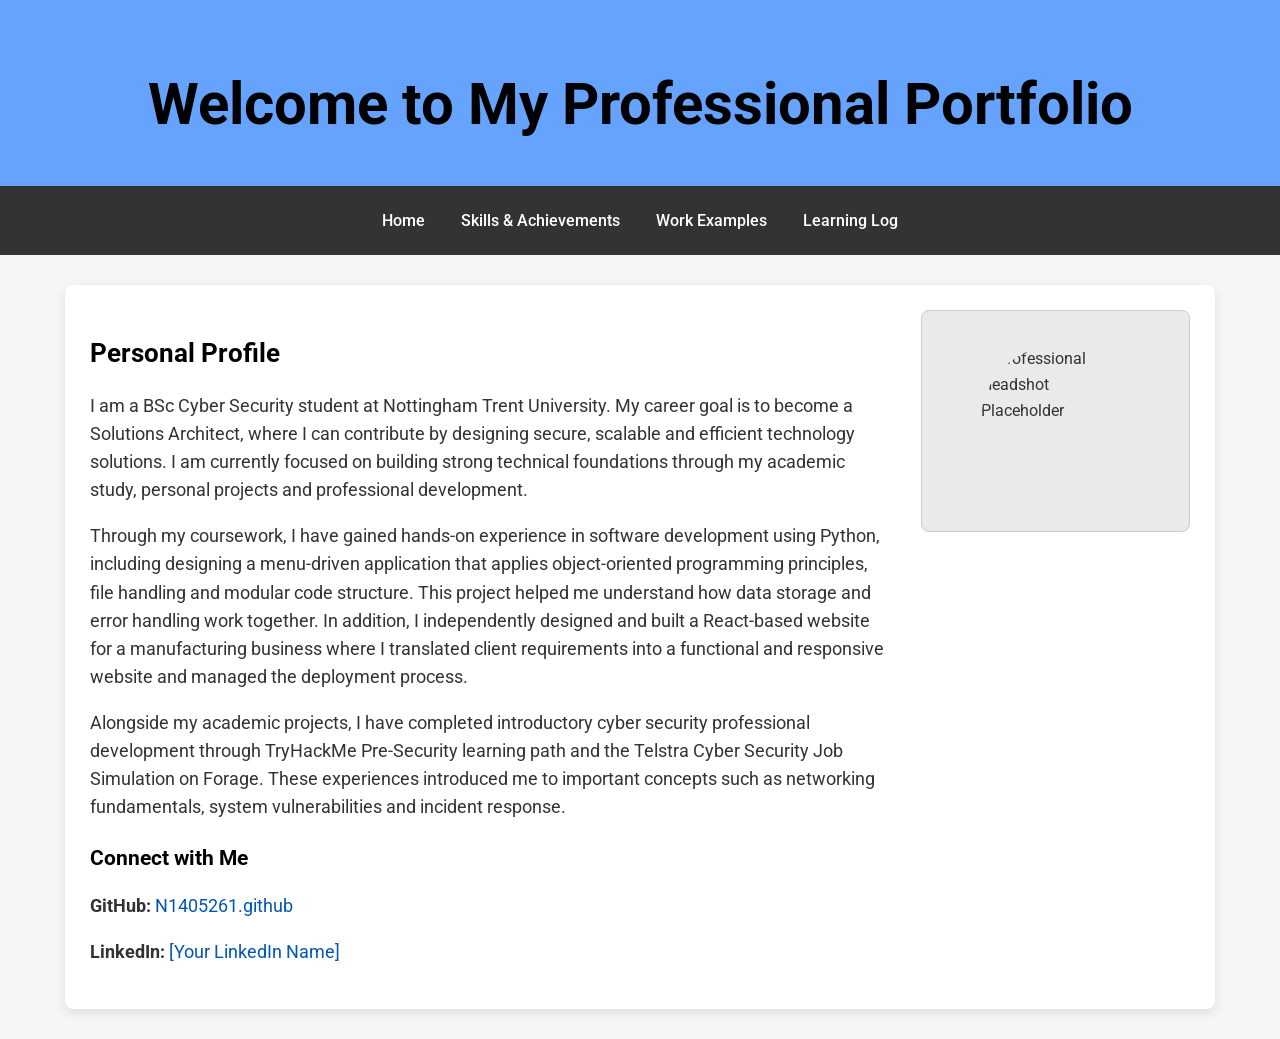
==== docs/index.html @ b98b8918 "Update index.html" ====
<!DOCTYPE html>
<html lang="en">
<head>
    <meta charset="UTF-8">
    <meta name="viewport" content="width=device-width, initial-scale=1.0">
    <title>Professional Portfolio - Travis Coenraad</title>
    <link rel="stylesheet" href="style.css">
</head>
<body>
    <header>
        <h1>Welcome to My Professional Portfolio</h1>
    </header>
    <nav>
        <a href="index.html">Home</a>
        <a href="skills.html">Skills & Achievements</a>
        <a href="work.html">Work Examples</a>
        <a href="learning.html">Learning Log</a>
    </nav>
    <div class="container">
        <div class="profile-section">
            <div class="profile-text">
                <h2>Personal Profile</h2>
                <p>I am a BSc Cyber Security student at Nottingham Trent University. My career goal is to become a Solutions Architect, where I can contribute by designing secure, scalable and efficient technology solutions.
                    I am currently focused on building strong technical foundations through my academic study, personal projects and professional development.</p>
                <p>Through my coursework, I have gained hands-on experience in software development using Python, including designing a menu-driven application that applies object-oriented programming principles, file handling and modular code structure. This project helped me understand how data storage and error handling work together.
                    In addition, I independently designed and built a React-based website for a manufacturing business where I translated client requirements into a functional and responsive website and managed the deployment process.</p>
                <p>Alongside my academic projects, I have completed introductory cyber security professional development through TryHackMe Pre-Security learning path and the Telstra Cyber Security Job Simulation on Forage. 
                    These experiences introduced me to important concepts such as networking fundamentals, system vulnerabilities and incident response.</p>
                <h3>Connect with Me</h3>
                <p><strong>GitHub:</strong> <a href="https://olympus.ntu.ac.uk/N1405261">N1405261.github</a></p>
                <p><strong>LinkedIn:</strong> <a href="[Your LinkedIn URL]">[Your LinkedIn Name]</a></p>
            </div>
            <div class="profile-image">
                <img src="docs/profile.JPG" alt="Professional Headshot Placeholder">
            </div>
        </div>
    </div>
</body>
</html>
---- docs/style.css ----
/* Import Google Fonts */
@import url('https://fonts.googleapis.com/css2?family=Roboto:wght@300;400;700&display=swap');

body {
    font-family: 'Roboto', Arial, sans-serif;
    margin: 0;
    padding: 0;
    background: #f4f6f8;
    color: #333;
    line-height: 1.6;
}

header {
    background: #66a3ff;
    color: #000000; /* Black text for maximum visibility */
    padding: 20px;
    text-align: center;
    font-size: 1.8em;
    font-weight: 700;
}

nav {
    display: flex;
    justify-content: center;
    background: #333;
    padding: 10px 0;
}

nav a {
    color: #fff;
    padding: 12px 18px;
    text-decoration: none;
    font-weight: 500;
    transition: background 0.3s ease;
}

nav a:hover {
    background: #0056b3;
    border-radius: 4px;
}

.container {
    max-width: 1100px;
    margin: 30px auto;
    padding: 25px;
    background: #fff;
    box-shadow: 0 4px 12px rgba(0,0,0,0.1);
    border-radius: 8px;
}

h1, h2, h3 {
    color: #000000;
    margin-bottom: 15px;
}

ul {
    padding-left: 20px;
}

.profile-section {
    display: flex;
    gap: 30px;
    flex-wrap: wrap;
}

.profile-text {
    flex: 3;
    font-size: 1.1em;
}

.profile-image {
    flex: 1;
    display: flex;
    align-items: center;
    justify-content: center;
    background: #eaeaea;
    border: 1px solid #ccc;
    height: 220px;
    border-radius: 8px;
}
.profile-image img {
    width: 150px;
    height: 150px;
    object-fit: cover;
    border-radius: 50%;
}

a {
    color: #0056b3;
    text-decoration: none;
}
a:hover {
    text-decoration: underline;
}
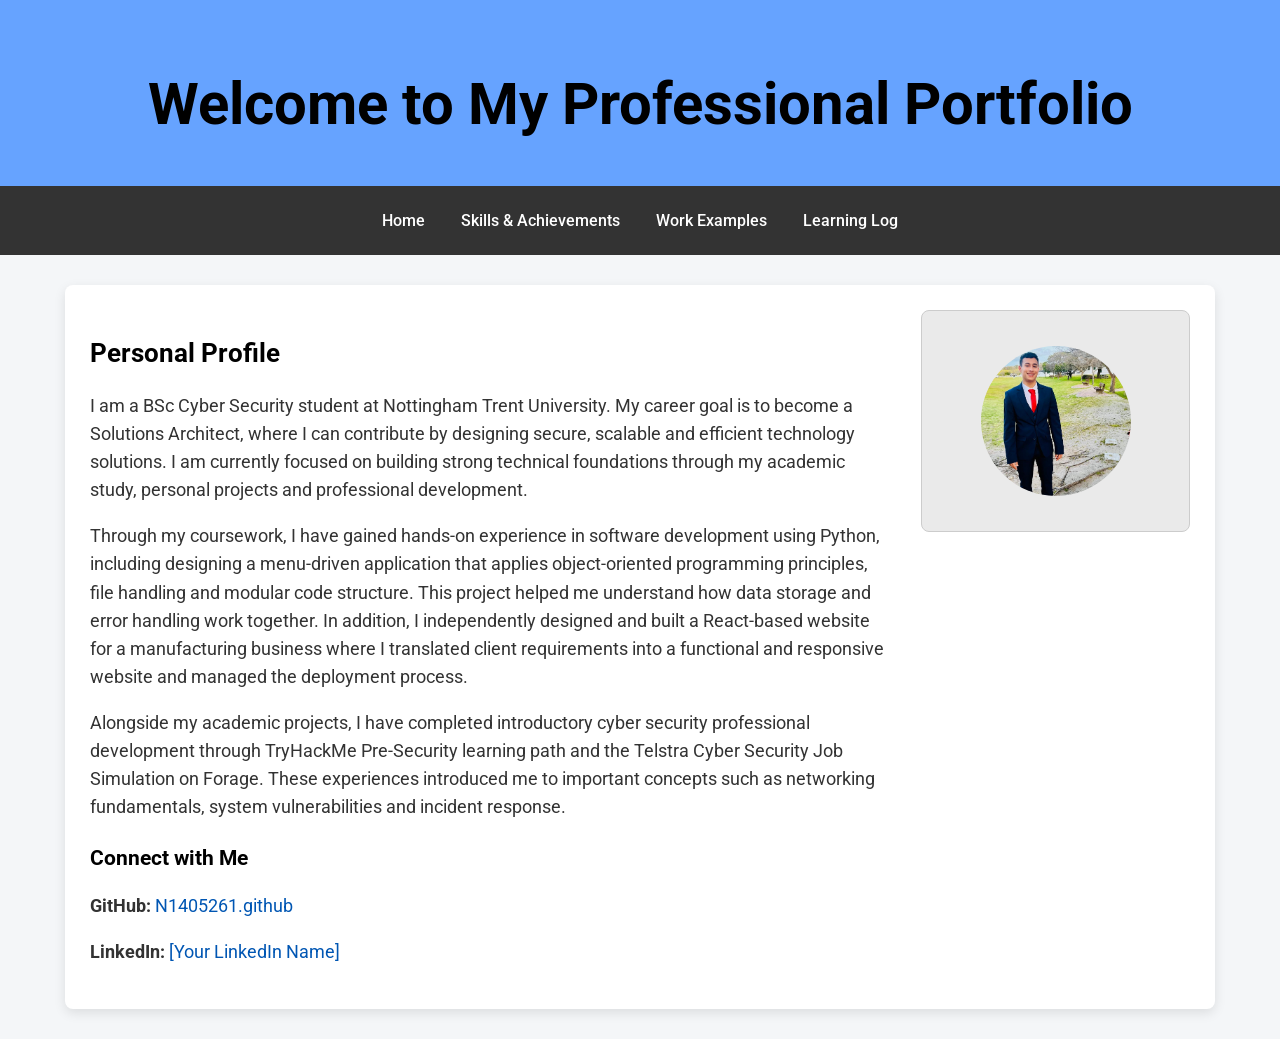
==== commit 55ad702a: "Update index.html" ====
--- a/docs/index.html
+++ b/docs/index.html
@@ -31,7 +31,7 @@
                 <p><strong>LinkedIn:</strong> <a href="[Your LinkedIn URL]">[Your LinkedIn Name]</a></p>
             </div>
             <div class="profile-image">
-                <img src="docs/profile.JPG" alt="Professional Headshot Placeholder">
+                <img src="profile.JPG" alt="Professional Headshot Placeholder">
             </div>
         </div>
     </div>
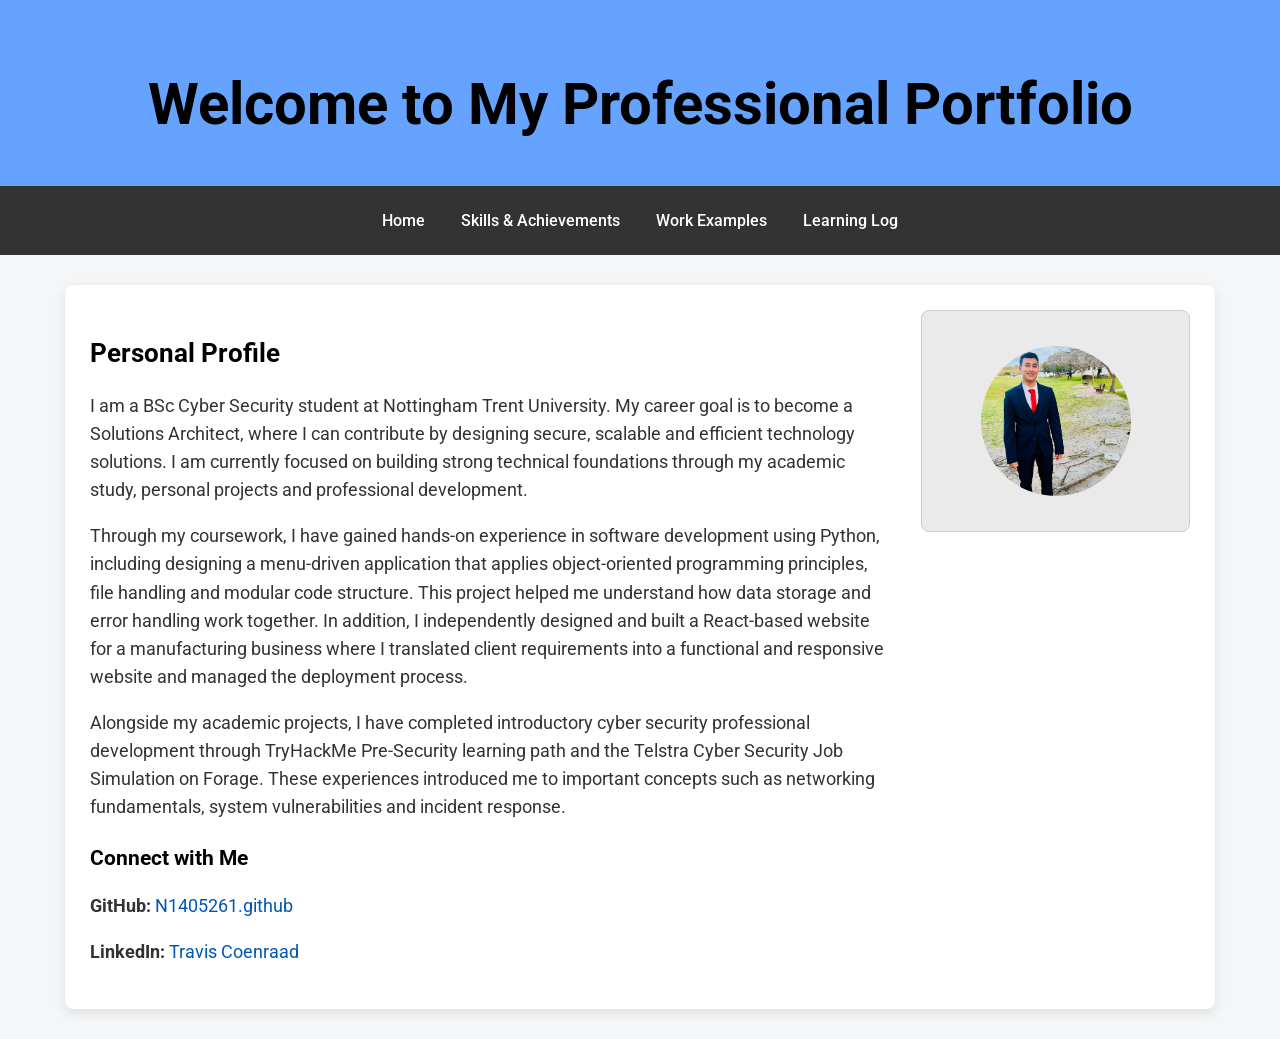
==== commit 30b34967: "Update index.html" ====
--- a/docs/index.html
+++ b/docs/index.html
@@ -28,7 +28,7 @@
                     These experiences introduced me to important concepts such as networking fundamentals, system vulnerabilities and incident response.</p>
                 <h3>Connect with Me</h3>
                 <p><strong>GitHub:</strong> <a href="https://olympus.ntu.ac.uk/N1405261">N1405261.github</a></p>
-                <p><strong>LinkedIn:</strong> <a href="[Your LinkedIn URL]">[Your LinkedIn Name]</a></p>
+                <p><strong>LinkedIn:</strong> <a href="https://www.linkedin.com/in/travis-coenraad-766b893a6/">Travis Coenraad</a></p>
             </div>
             <div class="profile-image">
                 <img src="profile.JPG" alt="Professional Headshot Placeholder">
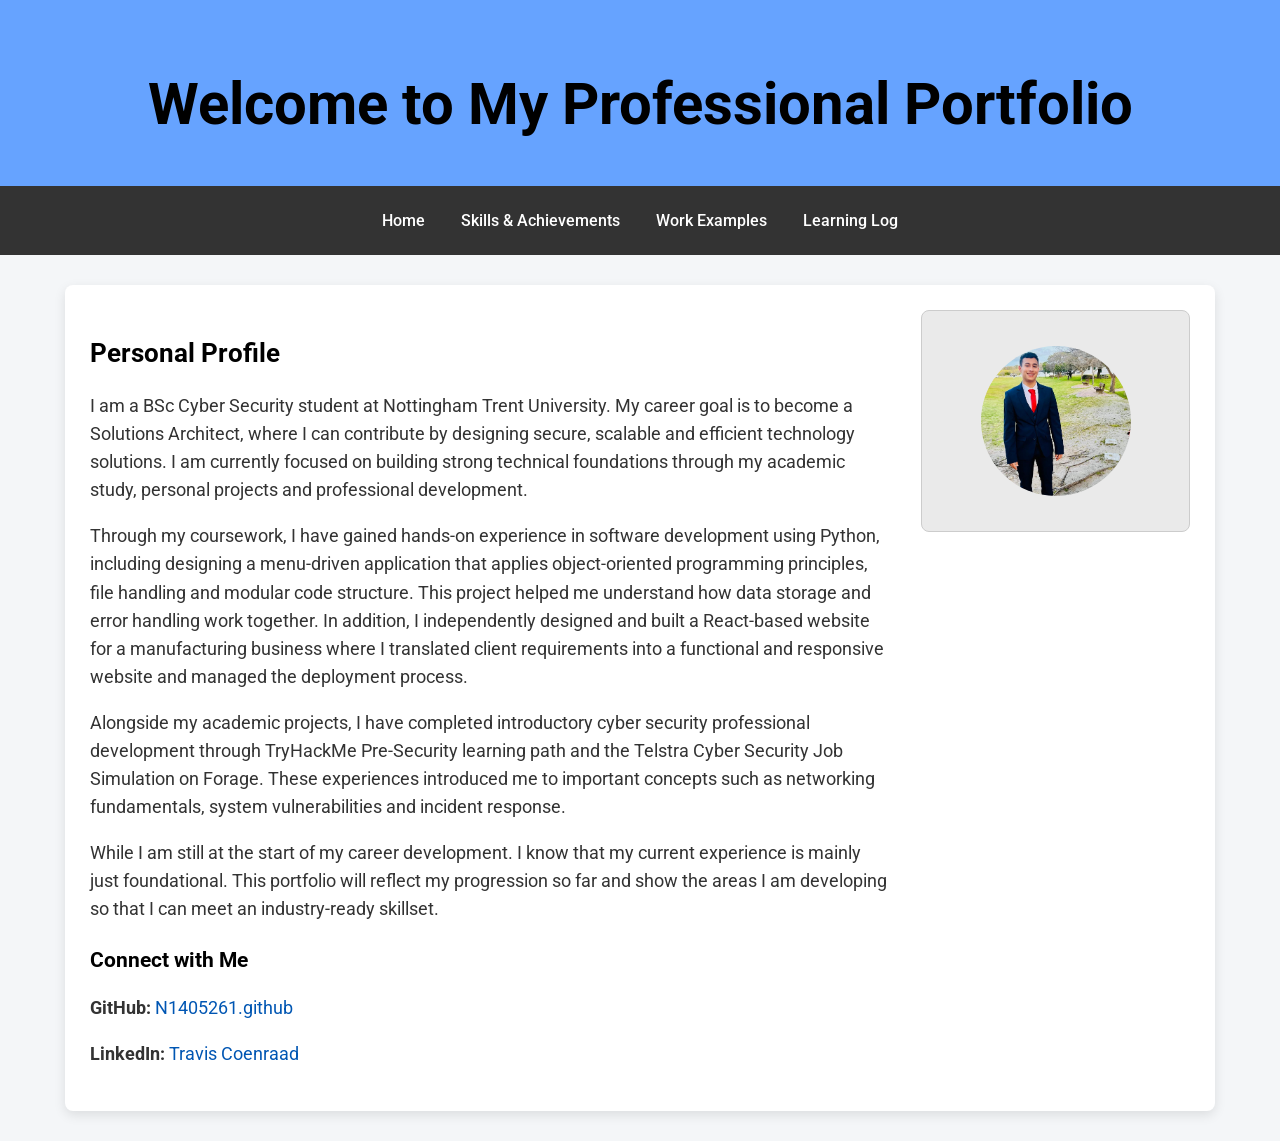
==== commit eef40bd2: "Update index.html" ====
--- a/docs/index.html
+++ b/docs/index.html
@@ -26,6 +26,8 @@
                     In addition, I independently designed and built a React-based website for a manufacturing business where I translated client requirements into a functional and responsive website and managed the deployment process.</p>
                 <p>Alongside my academic projects, I have completed introductory cyber security professional development through TryHackMe Pre-Security learning path and the Telstra Cyber Security Job Simulation on Forage. 
                     These experiences introduced me to important concepts such as networking fundamentals, system vulnerabilities and incident response.</p>
+                <p>While I am still at the start of my career development. I know that my current experience is mainly just foundational. 
+                    This portfolio will reflect my progression so far and show the areas I am developing so that I can meet an industry-ready skillset.</p>
                 <h3>Connect with Me</h3>
                 <p><strong>GitHub:</strong> <a href="https://olympus.ntu.ac.uk/N1405261">N1405261.github</a></p>
                 <p><strong>LinkedIn:</strong> <a href="https://www.linkedin.com/in/travis-coenraad-766b893a6/">Travis Coenraad</a></p>
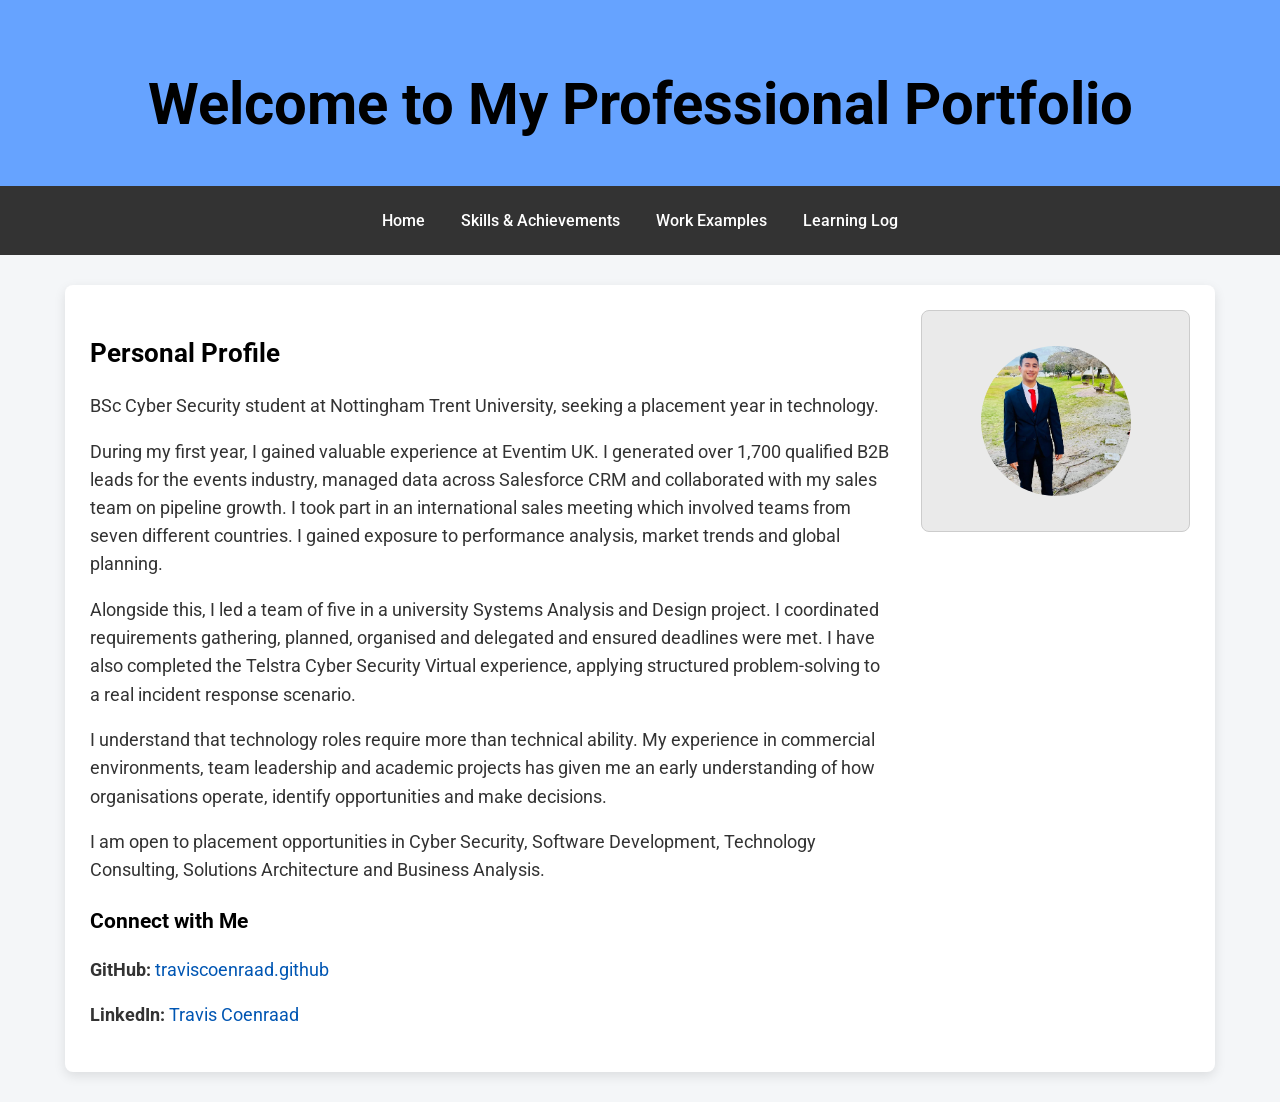
==== commit 63344c97: "Update index.html" ====
--- a/docs/index.html
+++ b/docs/index.html
@@ -20,16 +20,19 @@
         <div class="profile-section">
             <div class="profile-text">
                 <h2>Personal Profile</h2>
-                <p>I am a BSc Cyber Security student at Nottingham Trent University. My career goal is to become a Solutions Architect, where I can contribute by designing secure, scalable and efficient technology solutions.
-                    I am currently focused on building strong technical foundations through my academic study, personal projects and professional development.</p>
-                <p>Through my coursework, I have gained hands-on experience in software development using Python, including designing a menu-driven application that applies object-oriented programming principles, file handling and modular code structure. This project helped me understand how data storage and error handling work together.
-                    In addition, I independently designed and built a React-based website for a manufacturing business where I translated client requirements into a functional and responsive website and managed the deployment process.</p>
-                <p>Alongside my academic projects, I have completed introductory cyber security professional development through TryHackMe Pre-Security learning path and the Telstra Cyber Security Job Simulation on Forage. 
-                    These experiences introduced me to important concepts such as networking fundamentals, system vulnerabilities and incident response.</p>
-                <p>While I am still at the start of my career development. I know that my current experience is mainly just foundational. 
-                    This portfolio will reflect my progression so far and show the areas I am developing so that I can meet an industry-ready skillset.</p>
+                <p>BSc Cyber Security student at Nottingham Trent University, seeking a placement year in technology.</p>
+                <p>During my first year, I gained valuable experience at Eventim UK. 
+                    I generated over 1,700 qualified B2B leads for the events industry, managed data across Salesforce CRM and collaborated with my sales team on pipeline growth. 
+                    I took part in an international sales meeting which involved teams from seven different countries. 
+                    I gained exposure to performance analysis, market trends and global planning.</p>
+                <p>Alongside this, I led a team of five in a university Systems Analysis and Design project.
+                    I coordinated requirements gathering, planned, organised and delegated and ensured deadlines were met.
+                    I have also completed the Telstra Cyber Security Virtual experience, applying structured problem-solving to a real incident response scenario. </p>
+                <p>I understand that technology roles require more than technical ability.
+                    My experience in commercial environments, team leadership and academic projects has given me an early understanding of how organisations operate, identify opportunities and make decisions.</p>
+                <p>I am open to placement opportunities in Cyber Security, Software Development, Technology Consulting, Solutions Architecture and Business Analysis.</p>
                 <h3>Connect with Me</h3>
-                <p><strong>GitHub:</strong> <a href="https://olympus.ntu.ac.uk/N1405261">N1405261.github</a></p>
+                <p><strong>GitHub:</strong> <a href="https://github.com/traviscoenraad">traviscoenraad.github</a></p>
                 <p><strong>LinkedIn:</strong> <a href="https://www.linkedin.com/in/travis-coenraad-766b893a6/">Travis Coenraad</a></p>
             </div>
             <div class="profile-image">
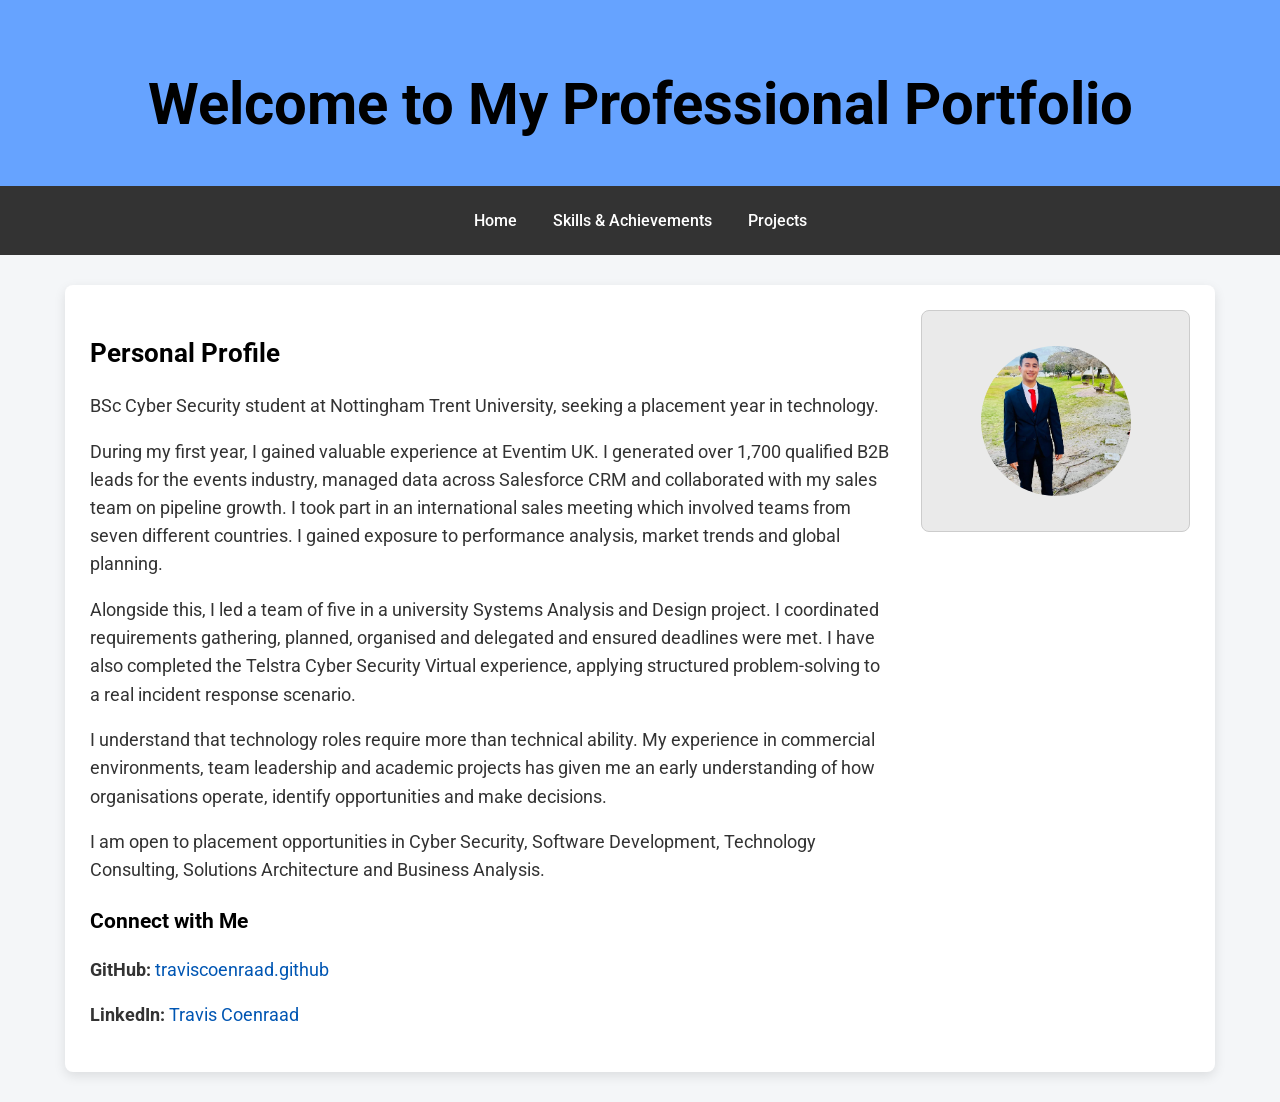
==== commit 0dc84536: "Update index.html" ====
--- a/docs/index.html
+++ b/docs/index.html
@@ -13,8 +13,7 @@
     <nav>
         <a href="index.html">Home</a>
         <a href="skills.html">Skills & Achievements</a>
-        <a href="work.html">Work Examples</a>
-        <a href="learning.html">Learning Log</a>
+        <a href="work.html">Projects</a>
     </nav>
     <div class="container">
         <div class="profile-section">
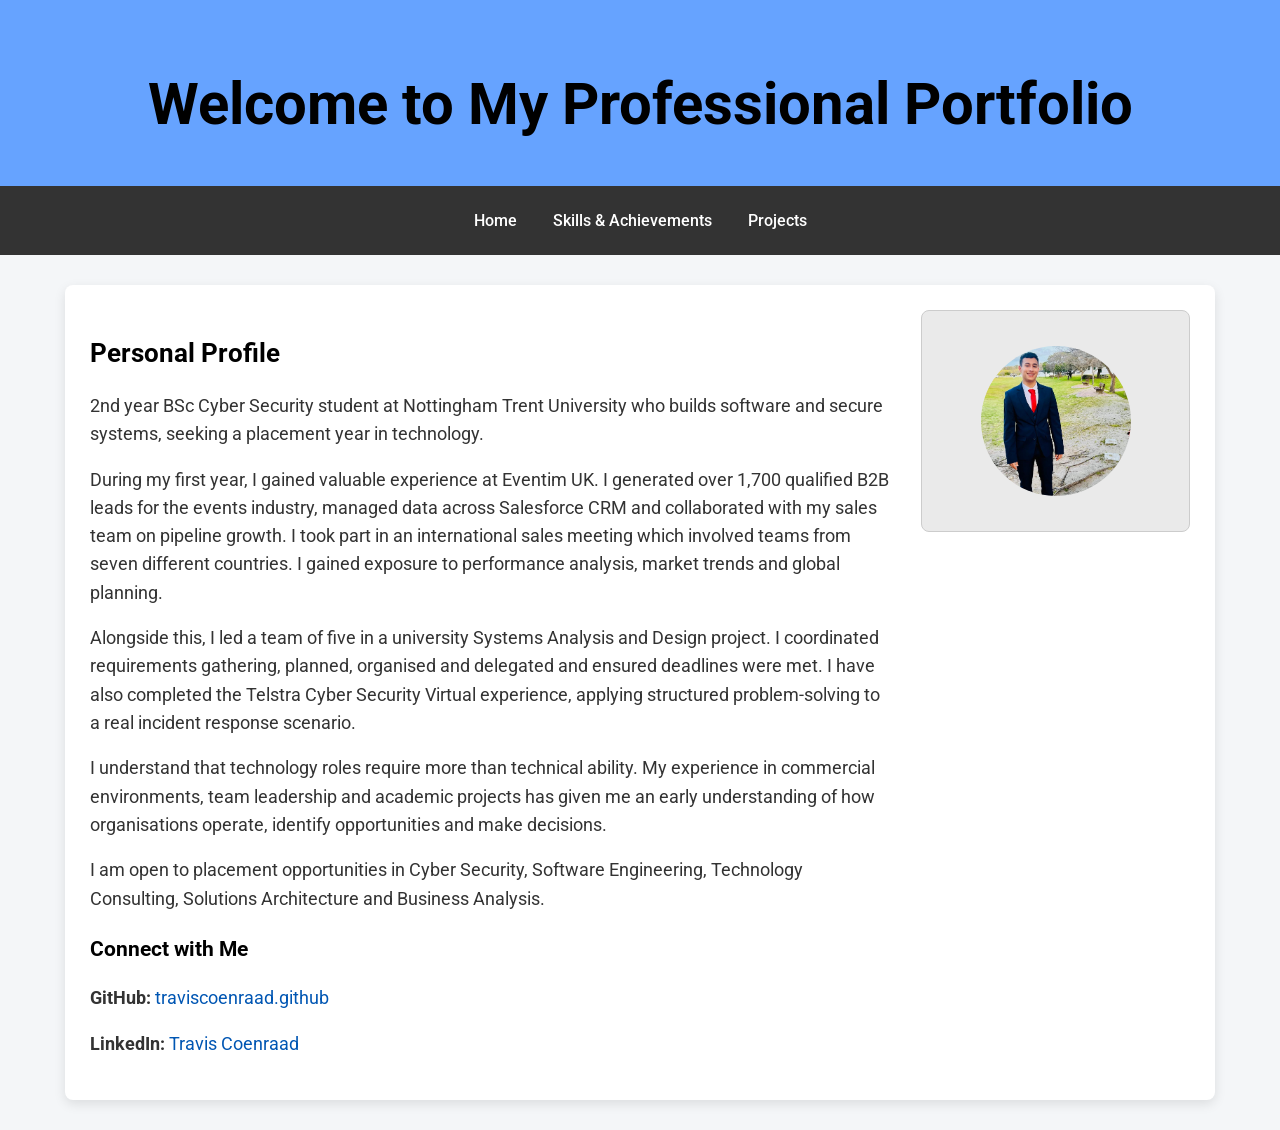
==== commit dfe60175: "Update index.html" ====
--- a/docs/index.html
+++ b/docs/index.html
@@ -19,7 +19,7 @@
         <div class="profile-section">
             <div class="profile-text">
                 <h2>Personal Profile</h2>
-                <p>BSc Cyber Security student at Nottingham Trent University, seeking a placement year in technology.</p>
+                <p>2nd year BSc Cyber Security student at Nottingham Trent University who builds software and secure systems, seeking a placement year in technology.</p>
                 <p>During my first year, I gained valuable experience at Eventim UK. 
                     I generated over 1,700 qualified B2B leads for the events industry, managed data across Salesforce CRM and collaborated with my sales team on pipeline growth. 
                     I took part in an international sales meeting which involved teams from seven different countries. 
@@ -29,7 +29,7 @@
                     I have also completed the Telstra Cyber Security Virtual experience, applying structured problem-solving to a real incident response scenario. </p>
                 <p>I understand that technology roles require more than technical ability.
                     My experience in commercial environments, team leadership and academic projects has given me an early understanding of how organisations operate, identify opportunities and make decisions.</p>
-                <p>I am open to placement opportunities in Cyber Security, Software Development, Technology Consulting, Solutions Architecture and Business Analysis.</p>
+                <p>I am open to placement opportunities in Cyber Security, Software Engineering, Technology Consulting, Solutions Architecture and Business Analysis.</p>
                 <h3>Connect with Me</h3>
                 <p><strong>GitHub:</strong> <a href="https://github.com/traviscoenraad">traviscoenraad.github</a></p>
                 <p><strong>LinkedIn:</strong> <a href="https://www.linkedin.com/in/travis-coenraad-766b893a6/">Travis Coenraad</a></p>
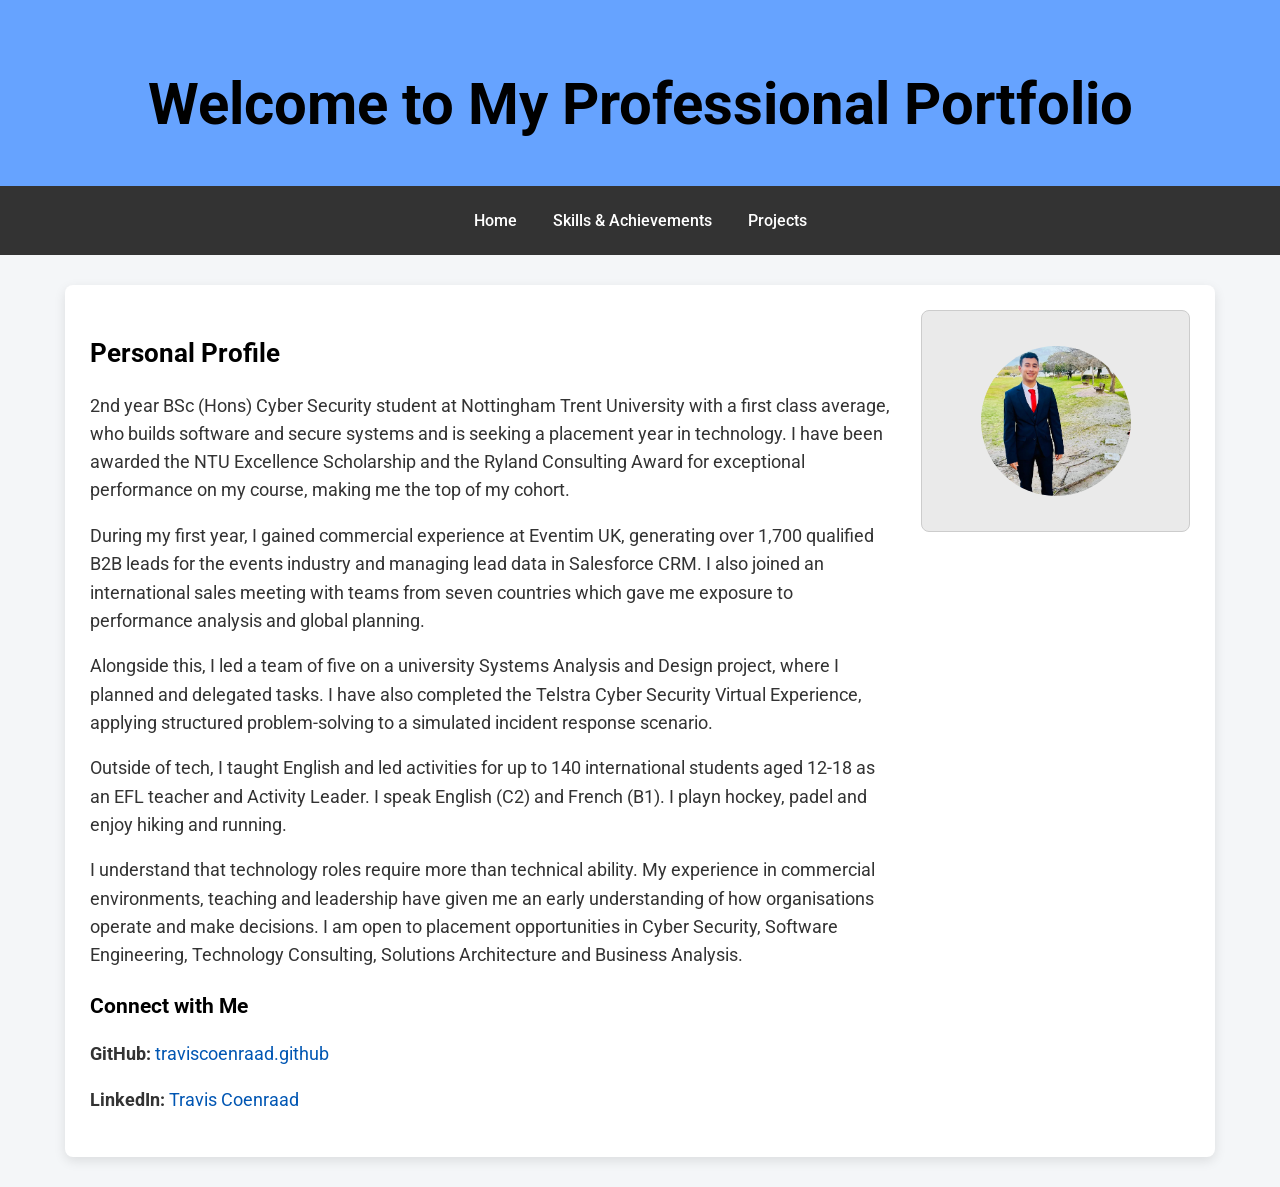
==== commit 600da2a2: "Update index.html" ====
--- a/docs/index.html
+++ b/docs/index.html
@@ -19,17 +19,25 @@
         <div class="profile-section">
             <div class="profile-text">
                 <h2>Personal Profile</h2>
-                <p>2nd year BSc Cyber Security student at Nottingham Trent University who builds software and secure systems, seeking a placement year in technology.</p>
-                <p>During my first year, I gained valuable experience at Eventim UK. 
-                    I generated over 1,700 qualified B2B leads for the events industry, managed data across Salesforce CRM and collaborated with my sales team on pipeline growth. 
-                    I took part in an international sales meeting which involved teams from seven different countries. 
-                    I gained exposure to performance analysis, market trends and global planning.</p>
-                <p>Alongside this, I led a team of five in a university Systems Analysis and Design project.
-                    I coordinated requirements gathering, planned, organised and delegated and ensured deadlines were met.
-                    I have also completed the Telstra Cyber Security Virtual experience, applying structured problem-solving to a real incident response scenario. </p>
-                <p>I understand that technology roles require more than technical ability.
-                    My experience in commercial environments, team leadership and academic projects has given me an early understanding of how organisations operate, identify opportunities and make decisions.</p>
-                <p>I am open to placement opportunities in Cyber Security, Software Engineering, Technology Consulting, Solutions Architecture and Business Analysis.</p>
+                <p>2nd year BSc (Hons) Cyber Security student at Nottingham Trent University with a first class average,
+                    who builds software and secure systems and is seeking a placement year in technology. I have been awarded
+                    the NTU Excellence Scholarship and the Ryland Consulting Award for exceptional performance on my course,
+                    making me the top of my cohort.</p>
+                
+                <p>During my first year, I gained commercial experience at Eventim UK, generating over 1,700 qualified
+                    B2B leads for the events industry and managing lead data in Salesforce CRM. I also joined an international
+                    sales meeting with teams from seven countries which gave me exposure to performance analysis and global planning.</p>
+                
+                <p>Alongside this, I led a team of five on a university Systems Analysis and Design project, where I planned and 
+                    delegated tasks. I have also completed the Telstra Cyber Security Virtual Experience, applying structured
+                    problem-solving to a simulated incident response scenario.</p>
+                
+                <p>Outside of tech, I taught English and led activities for up to 140 international students aged 12-18 as an EFL teacher
+                    and Activity Leader. I speak English (C2) and French (B1). I playn hockey, padel and enjoy hiking and running.</p>
+                
+                <p>I understand that technology roles require more than technical ability. My experience in commercial environments, teaching
+                    and leadership have given me an early understanding of how organisations operate and make decisions. I am open to placement
+                    opportunities in Cyber Security, Software Engineering, Technology Consulting, Solutions Architecture and Business Analysis.</p>
                 <h3>Connect with Me</h3>
                 <p><strong>GitHub:</strong> <a href="https://github.com/traviscoenraad">traviscoenraad.github</a></p>
                 <p><strong>LinkedIn:</strong> <a href="https://www.linkedin.com/in/travis-coenraad-766b893a6/">Travis Coenraad</a></p>
